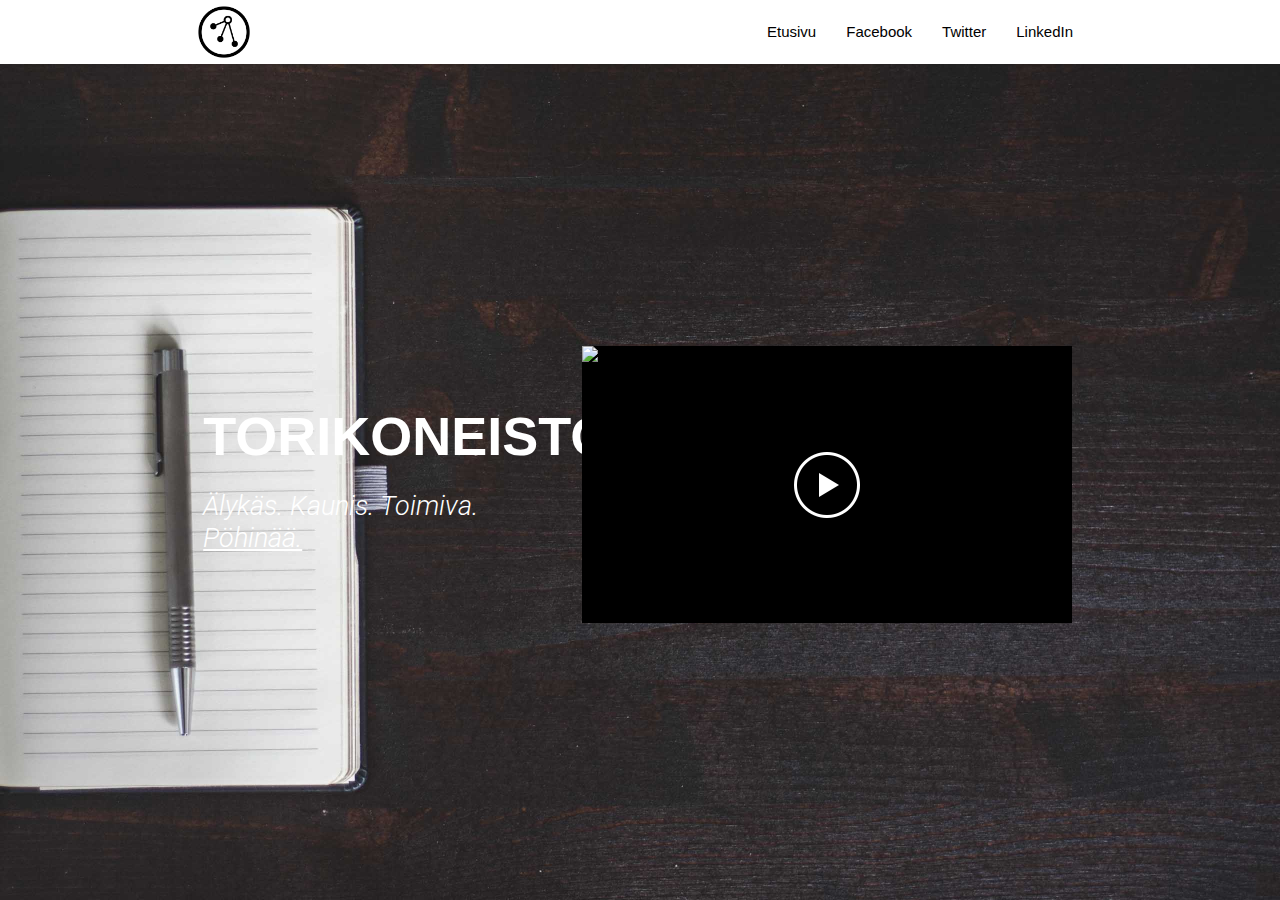
==== index.html @ 9f8a6457 "Basic layout" ====
<!DOCTYPE HTML>

<html>

<head>
	<meta charset="utf-8">
	<meta name="viewport" content="width=device-width, initial-scale=1.0">
	<meta name="theme-color" content="#222222">
	<meta name="msapplication-navbutton-color" content="#222222">
	<meta name="apple-mobile-web-app-status-bar-style" content="#222222">

	<title>Toriverkosto tai -koneisto</title>

  <link href="https://fonts.googleapis.com/icon?family=Material+Icons" rel="stylesheet">
  <link rel="stylesheet" href="css/materialize.min.css">
  <link rel="stylesheet" href="css/style.css">
</head>

<body>

	<!-- 	TOP NAVIGATION		-->

 <nav>
		<div class="nav-wrapper">
		  <a href="#" class="brand-logo"><img src="img/logo/toriverkosto-logo-circle-black.png"</a>
		  <ul id="nav-mobile" class="right hide-on-med-and-down">
		    <li><a href="">Etusivu</a></li>
		    <li><a href="">Facebook</a></li>
		    <li><a href="">Twitter</a></li>
		    <li><a href="">LinkedIn</a></li>
		  </ul>
		</div>
 </nav>

	<!-- 	CONTENT		-->

 <main>

	<!-- 	CONTENT		-->
	<div class="row content-wrapper">
		<div class="content valign-wrapper">
			<div class="col s5 text-column valign">
				<div class="text-container">
					<div class="title">TORIKONEISTO</div>
					<div class="subtitle">
						<p>Älykäs. Kaunis. Toimiva.</p>
						<p class="underline">Pöhinää.</p>
					</div>
				</div>
			</div>

			<div class="col s7 video-column valign">
				<div class="video-container">
					<div class="youtube-player" data-id="sTcl1QR_8BU"></div>
				</div>
			</div>
		</div>

	</div>


 </main>



  <script src="js/jquery-1.12.4.min.js"></script>
  <script src="js/materialize.min.js"></script>
  <script src="js/script.js"></script>
</body>

</html>
---- css/style.css ----
@import url('https://fonts.googleapis.com/css?family=Roboto:300i,400,700,900');

body {
	padding: 0;
	margin: 0;
	background-color: white;
}

.row {
	margin-bottom: 0;
}

.nav-wrapper {
	background-color: white;
	padding: 0 15%;
	z-index: 1;
}

.nav-wrapper ul a {
	color: black;
}

.nav-wrapper ul a:hover {
	background-color: #EEEEEE;
}

.brand-logo img {
	height: 64px;
	width: auto;
}

.content-wrapper {
	background: url('../img/bg-01.jpg') no-repeat top center;
	background-size: cover;
	clear: both;
	height: calc(100vh - 64px);
	margin-left: auto;
	margin-right: auto;
}

.content {
	width: 70%;
	height: 100%;
	margin-left: auto;
	margin-right: auto;
}

.text-column {
	color: white;
}

.title {
	font-size: 3.6em;
	font-weight: 700;
	text-decoration: uppercase;
}

.subtitle {
	font-size: 1.8em;
	font-weight: 300;
	font-style: italic;
	line-height: 0.2em;
}

.underline {
	text-decoration: underline;
}



/* 		Better video thumbnails 		*/

.youtube-player {
        position: relative;
        padding-bottom: 55.30%;
        /* Use 75% for 4:3 videos */
        height: 0;
        overflow: hidden;
        max-width: 100%;
        background: #000;
        margin: 5px;
    }
    
.youtube-player iframe {
    position: absolute;
    top: 0;
    left: 0;
    width: 100%;
    height: 100%;
    z-index: 100;
    background: transparent;
}

.youtube-player img {
    bottom: 0;
    display: block;
    left: 0;
    margin: auto;
    max-width: 100%;
    width: 100%;
    position: absolute;
    right: 0;
    top: 0;
    border: none;
    height: auto;
    cursor: pointer;
    -webkit-transition: .4s all;
    -moz-transition: .4s all;
    transition: .4s all;
}

.youtube-player img:hover {
    -webkit-filter: brightness(75%);
}

.youtube-player .play {
    height: 72px;
    width: 72px;
    left: 50%;
    top: 50%;
    margin-left: -36px;
    margin-top: -36px;
    position: absolute;
    background: url("../img/play-button.png") no-repeat;
    cursor: pointer;
}

@media screen and (max-width: 601px) {
	.brand-logo img {
		height: 57px;
	}
}
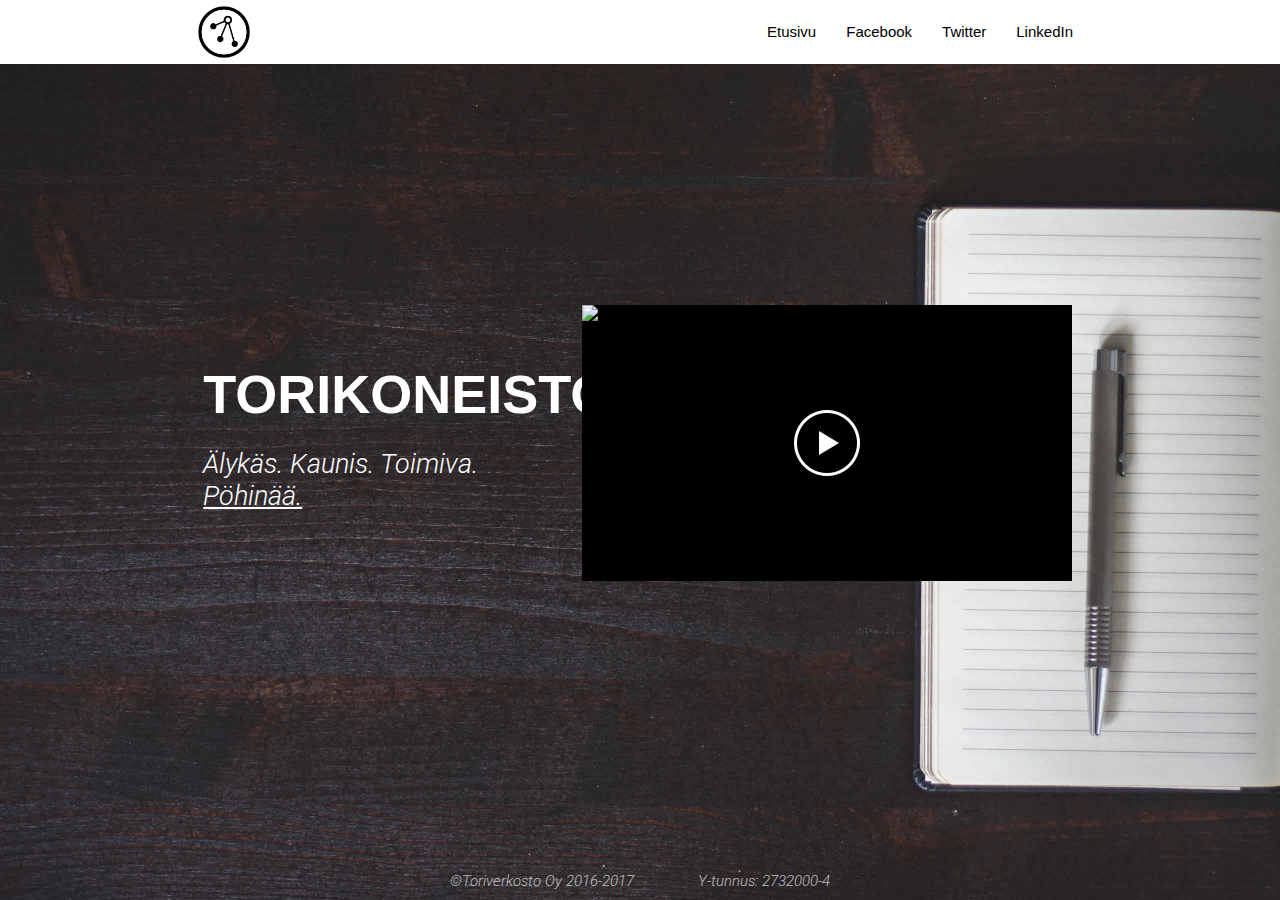
==== commit bc29fdd0: "Added footer" ====
--- a/index.html
+++ b/index.html
@@ -22,7 +22,7 @@
 
  <nav>
 		<div class="nav-wrapper">
-		  <a href="#" class="brand-logo"><img src="img/logo/toriverkosto-logo-circle-black.png"</a>
+		  <a href="#" class="brand-logo"><img src="img/logo/toriverkosto-logo-circle-black.png"></a>
 		  <ul id="nav-mobile" class="right hide-on-med-and-down">
 		    <li><a href="">Etusivu</a></li>
 		    <li><a href="">Facebook</a></li>
@@ -61,6 +61,11 @@
 
  </main>
 
+ <footer class="landing-footer">
+ 	<p>©Toriverkosto Oy 2016-2017</p>
+ 	<p>Y-tunnus: 2732000-4</p>
+</footer>
+
 
 
   <script src="js/jquery-1.12.4.min.js"></script>
--- a/css/style.css
+++ b/css/style.css
@@ -30,7 +30,7 @@
 }
 
 .content-wrapper {
-	background: url('../img/bg-01.jpg') no-repeat top center;
+	background: url('../img/bg-01-flip.jpg') no-repeat top center;
 	background-size: cover;
 	clear: both;
 	height: calc(100vh - 64px);
@@ -40,7 +40,7 @@
 
 .content {
 	width: 70%;
-	height: 100%;
+	height: 90%;
 	margin-left: auto;
 	margin-right: auto;
 }
@@ -65,6 +65,26 @@
 .underline {
 	text-decoration: underline;
 }
+
+.landing-footer {
+	color: rgba(255,255,255,0.7);
+	font-weight: 300;
+	font-style: italic;
+	text-align: center;
+	margin-top: -30px;
+	margin-left: 15%;
+	margin-right: 15%;
+}
+
+.landing-footer p {
+	display: inline;
+	margin: 0;
+	line-height: 0;
+	margin-left: 30px;
+	margin-right: 30px;
+}
+
+
 
 
 
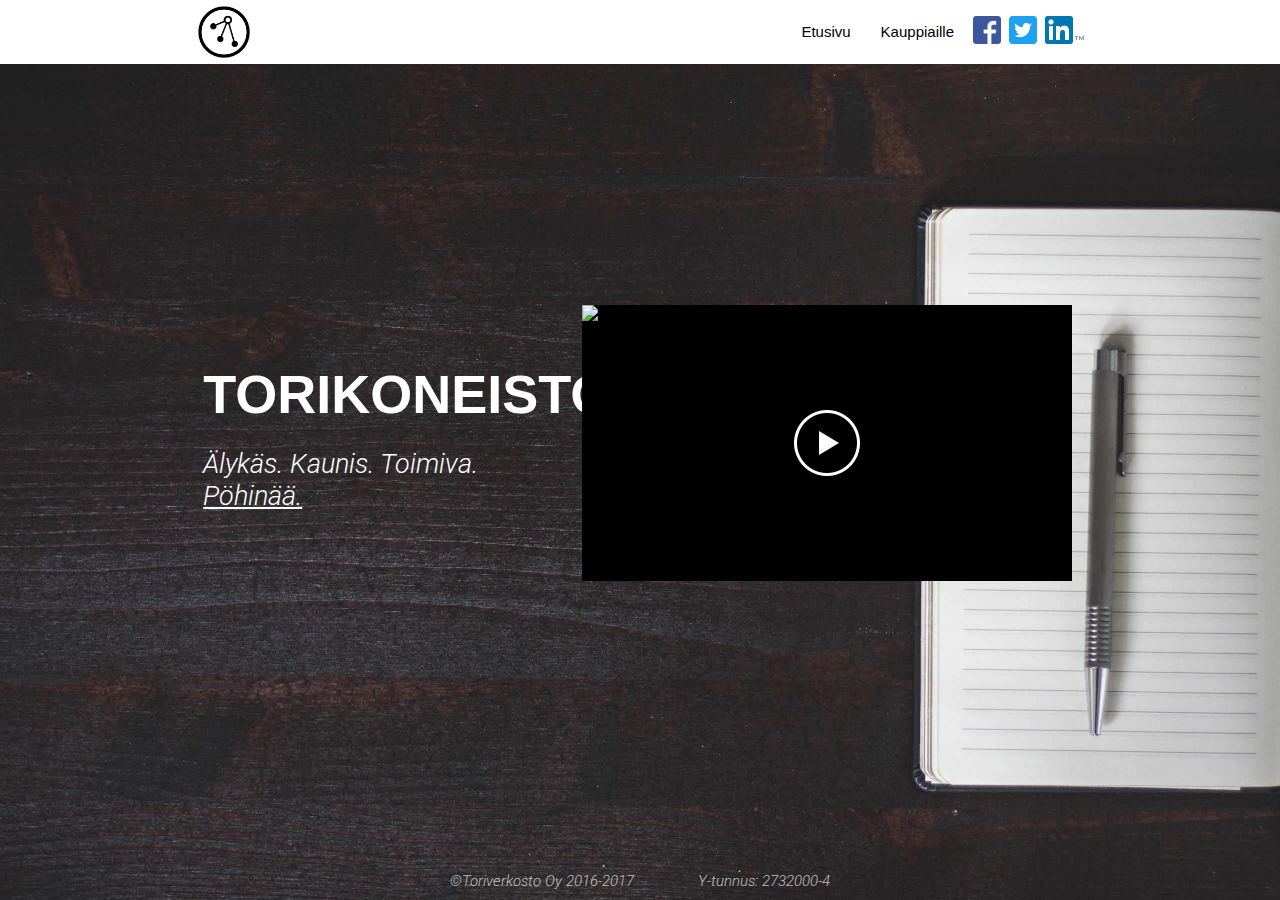
==== commit 778279a0: "Social media icons" ====
--- a/index.html
+++ b/index.html
@@ -25,9 +25,10 @@
 		  <a href="#" class="brand-logo"><img src="img/logo/toriverkosto-logo-circle-black.png"></a>
 		  <ul id="nav-mobile" class="right hide-on-med-and-down">
 		    <li><a href="">Etusivu</a></li>
-		    <li><a href="">Facebook</a></li>
-		    <li><a href="">Twitter</a></li>
-		    <li><a href="">LinkedIn</a></li>
+		    <li><a href="">Kauppiaille</a></li>
+		    <li class="social"><a href="" class="social"><img src="img/logo/facebook-logo.png" alt="Facebook" class="social-image"></a></li>
+		    <li class="social"><a href="" class="social"><img src="img/logo/twitter-logo.png" alt="Twitter" class="social-image"></a></li>
+		    <li class="social"><a href="" class="social"><img src="img/logo/linkedin-logo.png" alt="LinkedIn" class="social-image"></a></li>
 		  </ul>
 		</div>
  </nav>
--- a/css/style.css
+++ b/css/style.css
@@ -24,6 +24,23 @@
 	background-color: #EEEEEE;
 }
 
+.social {
+	margin-left: 0;
+	margin-right: 0;
+	padding: 0 2px;
+}
+
+.social a:hover {
+	background-color: white !important;
+}
+
+.social-image {
+	height: 28px;
+	width: auto;
+	overflow: hidden;
+	margin-bottom: -7px;
+}
+
 .brand-logo img {
 	height: 64px;
 	width: auto;
@@ -33,6 +50,10 @@
 	background: url('../img/bg-01-flip.jpg') no-repeat top center;
 	background-size: cover;
 	clear: both;
+	height: -webkit-calc(100vh - 64px);
+	height: expression(100vh - 64px);
+	height: -moz-calc(100vh - 64px);
+	height: -o-calc(100vh - 64px);
 	height: calc(100vh - 64px);
 	margin-left: auto;
 	margin-right: auto;
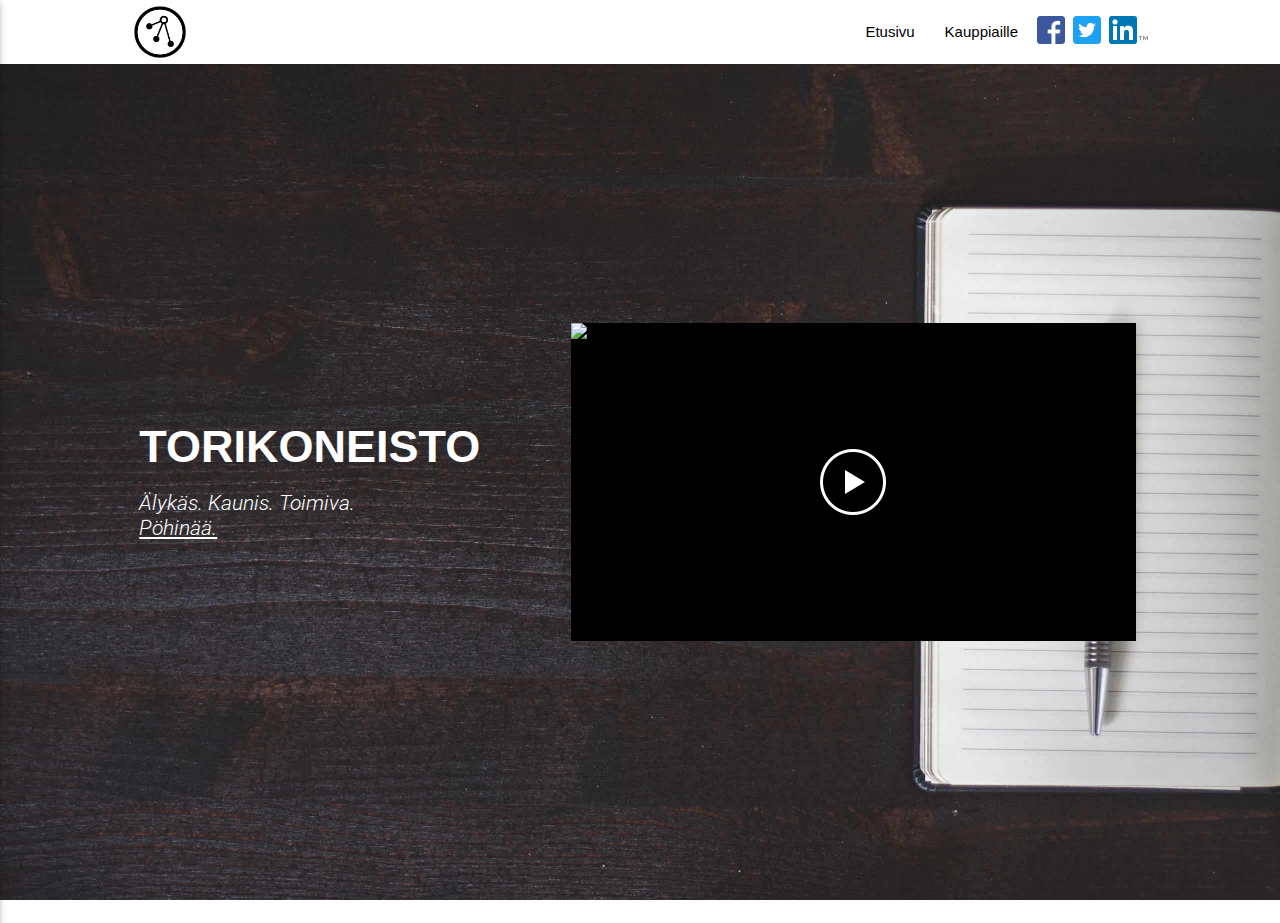
==== commit e7469c3a: "Basic responsiveness" ====
--- a/index.html
+++ b/index.html
@@ -23,13 +23,23 @@
  <nav>
 		<div class="nav-wrapper">
 		  <a href="#" class="brand-logo"><img src="img/logo/toriverkosto-logo-circle-black.png"></a>
-		  <ul id="nav-mobile" class="right hide-on-med-and-down">
+      <a href="#" data-activates="mobile-demo" class="button-collapse"><i class="material-icons black-text">menu</i></a>
+		  <ul class="right hide-on-med-and-down">
 		    <li><a href="">Etusivu</a></li>
 		    <li><a href="">Kauppiaille</a></li>
 		    <li class="social"><a href="" class="social"><img src="img/logo/facebook-logo.png" alt="Facebook" class="social-image"></a></li>
 		    <li class="social"><a href="" class="social"><img src="img/logo/twitter-logo.png" alt="Twitter" class="social-image"></a></li>
 		    <li class="social"><a href="" class="social"><img src="img/logo/linkedin-logo.png" alt="LinkedIn" class="social-image"></a></li>
 		  </ul>
+
+      <ul class="side-nav" id="mobile-demo">
+		    <li><a href="">Etusivu</a></li>
+		    <li><a href="">Kauppiaille</a></li>
+		    <li class="social">
+		    	<a href="" class="social"><img src="img/logo/facebook-logo.png" alt="Facebook" class="social-image"></a>
+		    	<a href="" class="social"><img src="img/logo/twitter-logo.png" alt="Twitter" class="social-image"></a>
+		    	<a href="" class="social"><img src="img/logo/linkedin-logo.png" alt="LinkedIn" class="social-image"></a></li>
+      </ul>
 		</div>
  </nav>
 
@@ -38,24 +48,22 @@
  <main>
 
 	<!-- 	CONTENT		-->
-	<div class="row content-wrapper">
-		<div class="content valign-wrapper">
-			<div class="col s5 text-column valign">
-				<div class="text-container">
-					<div class="title">TORIKONEISTO</div>
+	<div class="content-wrapper">
+		<div class="row content">
+
+			<div class="col s12 l7 push-l5 content-column video-container valign-wrapper">
+					<div class="youtube-player valign" data-id="sTcl1QR_8BU"></div>
+			</div>
+
+			<div class="col s12 l5 pull-l7 content-column valign-wrapper">
+				<div class="valign">
+					<div class="title">Torikoneisto</div>
 					<div class="subtitle">
 						<p>Älykäs. Kaunis. Toimiva.</p>
 						<p class="underline">Pöhinää.</p>
 					</div>
 				</div>
 			</div>
-
-			<div class="col s7 video-column valign">
-				<div class="video-container">
-					<div class="youtube-player" data-id="sTcl1QR_8BU"></div>
-				</div>
-			</div>
-		</div>
 
 	</div>
 
--- a/css/style.css
+++ b/css/style.css
@@ -32,6 +32,12 @@
 
 .social a:hover {
 	background-color: white !important;
+	opacity: 0.7;
+	-webkit-transition: opacity .3s;
+    -moz-transition: opacity .3s;
+    -o-transition: opacity .3s;
+	transition: opacity .3s;
+
 }
 
 .social-image {
@@ -50,11 +56,6 @@
 	background: url('../img/bg-01-flip.jpg') no-repeat top center;
 	background-size: cover;
 	clear: both;
-	height: -webkit-calc(100vh - 64px);
-	height: expression(100vh - 64px);
-	height: -moz-calc(100vh - 64px);
-	height: -o-calc(100vh - 64px);
-	height: calc(100vh - 64px);
 	margin-left: auto;
 	margin-right: auto;
 }
@@ -66,14 +67,19 @@
 	margin-right: auto;
 }
 
-.text-column {
-	color: white;
+.content-column {
+  color: white;
+  height: -webkit-calc(100vh - 64px);
+  height: expression(100vh - 64px);
+  height: -moz-calc(100vh - 64px);
+  height: -o-calc(100vh - 64px);
+  height: calc(100vh - 64px);
 }
 
 .title {
 	font-size: 3.6em;
 	font-weight: 700;
-	text-decoration: uppercase;
+  text-transform: uppercase;
 }
 
 .subtitle {
@@ -105,6 +111,10 @@
 	margin-right: 30px;
 }
 
+#sidenav-overlay {
+  z-index: 0;
+}
+
 
 
 
@@ -112,15 +122,16 @@
 /* 		Better video thumbnails 		*/
 
 .youtube-player {
-        position: relative;
-        padding-bottom: 55.30%;
-        /* Use 75% for 4:3 videos */
-        height: 0;
-        overflow: hidden;
-        max-width: 100%;
-        background: #000;
-        margin: 5px;
-    }
+    position: relative;
+    width: 100%;
+    padding-bottom: 55.30%;
+    /* Use 75% for 4:3 videos */
+    height: 0;
+    overflow: hidden;
+    max-width: 100%;
+    background: #000;
+    margin: 5px;
+}
     
 .youtube-player iframe {
     position: absolute;
@@ -170,4 +181,46 @@
 	.brand-logo img {
 		height: 57px;
 	}
+}
+
+@media screen and (max-width: 992px) {
+  .nav-wrapper {
+    padding: 0;
+  }
+
+  .content {
+    width: 100%;
+    height: 100vh;
+  }
+
+  .content-column {
+    height: auto;
+  }
+
+  .row .video-container {
+    padding: 0;
+  }
+
+  .youtube-player {
+    margin-right: 0 !important;
+    margin-left: 0 !important;
+  }
+}
+
+@media screen and (max-width: 1460px) and (min-width: 993px) {
+  .nav-wrapper{
+    padding: 0 10%;
+  }
+
+  .content {
+    width: 80%;
+  }
+
+  .title {
+    font-size: 3em;
+  }
+
+  .subtitle {
+    font-size: 1.4em;
+  }
 }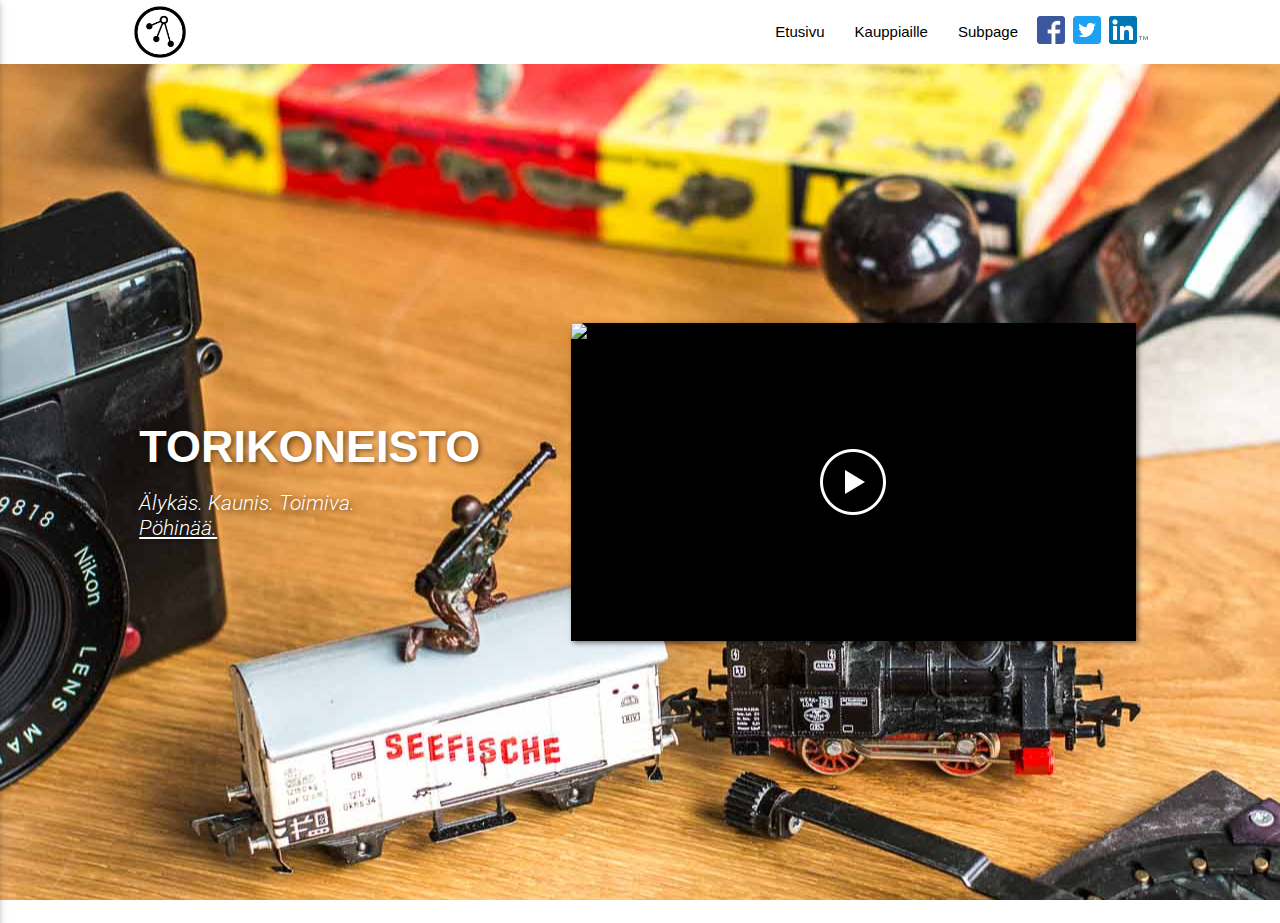
==== commit 0af03f3a: "Subpage layout" ====
--- a/index.html
+++ b/index.html
@@ -9,11 +9,13 @@
 	<meta name="msapplication-navbutton-color" content="#222222">
 	<meta name="apple-mobile-web-app-status-bar-style" content="#222222">
 
-	<title>Toriverkosto tai -koneisto</title>
+	<title>Toriverkosto</title>
 
   <link href="https://fonts.googleapis.com/icon?family=Material+Icons" rel="stylesheet">
   <link rel="stylesheet" href="css/materialize.min.css">
   <link rel="stylesheet" href="css/style.css">
+
+  <link rel="stylesheet" href="css/frontpage.css">
 </head>
 
 <body>
@@ -22,19 +24,21 @@
 
  <nav>
 		<div class="nav-wrapper">
-		  <a href="#" class="brand-logo"><img src="img/logo/toriverkosto-logo-circle-black.png"></a>
+		  <a href="index.html" class="brand-logo"><img src="img/logo/toriverkosto-logo-circle-black.png"></a>
       <a href="#" data-activates="mobile-demo" class="button-collapse"><i class="material-icons black-text">menu</i></a>
 		  <ul class="right hide-on-med-and-down">
-		    <li><a href="">Etusivu</a></li>
+		    <li><a href="index.html">Etusivu</a></li>
 		    <li><a href="">Kauppiaille</a></li>
+		    <li><a href="subpage.html">Subpage</a></li>
 		    <li class="social"><a href="" class="social"><img src="img/logo/facebook-logo.png" alt="Facebook" class="social-image"></a></li>
 		    <li class="social"><a href="" class="social"><img src="img/logo/twitter-logo.png" alt="Twitter" class="social-image"></a></li>
 		    <li class="social"><a href="" class="social"><img src="img/logo/linkedin-logo.png" alt="LinkedIn" class="social-image"></a></li>
 		  </ul>
 
       <ul class="side-nav" id="mobile-demo">
-		    <li><a href="">Etusivu</a></li>
+		    <li><a href="index.html">Etusivu</a></li>
 		    <li><a href="">Kauppiaille</a></li>
+		    <li><a href="subpage.html">Subpage</a></li>
 		    <li class="social">
 		    	<a href="" class="social"><img src="img/logo/facebook-logo.png" alt="Facebook" class="social-image"></a>
 		    	<a href="" class="social"><img src="img/logo/twitter-logo.png" alt="Twitter" class="social-image"></a>
--- a/css/style.css
+++ b/css/style.css
@@ -1,4 +1,4 @@
-@import url('https://fonts.googleapis.com/css?family=Roboto:300i,400,700,900');
+@import url('https://fonts.googleapis.com/css?family=Roboto:100i,300i,400,700,900');
 
 body {
 	padding: 0;
@@ -6,6 +6,22 @@
 	background-color: white;
 }
 
+h1 {
+  margin-bottom: 40px;
+}
+
+h2 {
+  text-transform: uppercase;
+  font-size: 2em;
+  font-weight: 300;
+  font-style: italic;
+  margin-top: 0;
+}
+
+h3 {
+  font-size: 2em;
+}
+
 .row {
 	margin-bottom: 0;
 }
@@ -34,8 +50,8 @@
 	background-color: white !important;
 	opacity: 0.7;
 	-webkit-transition: opacity .3s;
-    -moz-transition: opacity .3s;
-    -o-transition: opacity .3s;
+  -moz-transition: opacity .3s;
+  -o-transition: opacity .3s;
 	transition: opacity .3s;
 
 }
@@ -53,22 +69,12 @@
 }
 
 .content-wrapper {
-	background: url('../img/bg-01-flip.jpg') no-repeat top center;
+	background: url('../img/bg-01-flip.jpg') no-repeat center center fixed;
 	background-size: cover;
 	clear: both;
 	margin-left: auto;
 	margin-right: auto;
-}
-
-.content {
-	width: 70%;
-	height: 90%;
-	margin-left: auto;
-	margin-right: auto;
-}
-
-.content-column {
-  color: white;
+
   height: -webkit-calc(100vh - 64px);
   height: expression(100vh - 64px);
   height: -moz-calc(100vh - 64px);
@@ -76,6 +82,22 @@
   height: calc(100vh - 64px);
 }
 
+.content {
+  color: white;
+  text-shadow: 2px 2px 5px rgba(0,0,0,0.5);
+	width: 70%;
+	margin-left: auto;
+	margin-right: auto;
+}
+
+.content-column {
+  height: -webkit-calc(100vh - 64px);
+  height: expression(100vh - 64px);
+  height: -moz-calc(100vh - 64px);
+  height: -o-calc(100vh - 64px);
+  height: calc(100vh - 64px);
+}
+
 .title {
 	font-size: 3.6em;
 	font-weight: 700;
@@ -91,6 +113,16 @@
 
 .underline {
 	text-decoration: underline;
+}
+
+.light {
+  font-weight: 100;
+  font-style: italic;
+}
+
+.no-shadow {
+  text-shadow: 0 0;
+  box-shadow: 0 0;
 }
 
 .landing-footer {
@@ -109,6 +141,14 @@
 	line-height: 0;
 	margin-left: 30px;
 	margin-right: 30px;
+}
+
+.button-bottom {
+  margin-top: 30px;
+}
+
+.empty {
+  visibility: hidden;
 }
 
 #sidenav-overlay {
@@ -131,6 +171,8 @@
     max-width: 100%;
     background: #000;
     margin: 5px;
+    background-color: black;
+    box-shadow: 2px 2px 5px rgba(0,0,0,0.5);
 }
     
 .youtube-player iframe {
@@ -187,24 +229,6 @@
   .nav-wrapper {
     padding: 0;
   }
-
-  .content {
-    width: 100%;
-    height: 100vh;
-  }
-
-  .content-column {
-    height: auto;
-  }
-
-  .row .video-container {
-    padding: 0;
-  }
-
-  .youtube-player {
-    margin-right: 0 !important;
-    margin-left: 0 !important;
-  }
 }
 
 @media screen and (max-width: 1460px) and (min-width: 993px) {
--- a/css/frontpage.css
+++ b/css/frontpage.css
@@ -0,0 +1,29 @@
+.content-wrapper {
+  background: url('../img/bg-02.jpg') no-repeat center center fixed;
+}
+
+@media screen and (max-width: 992px) {
+
+  .content {
+    width: 100%;
+
+    height: -webkit-calc(100vh - 64px);
+    height: expression(100vh - 64px);
+    height: -moz-calc(100vh - 64px);
+    height: -o-calc(100vh - 64px);
+    height: calc(100vh - 64px);
+  }
+
+  .content-column {
+    height: auto;
+  }
+
+  .row .video-container {
+    margin-top: 0;
+    padding: 0;
+  }
+
+  .youtube-player {
+    margin: 0;
+  }
+}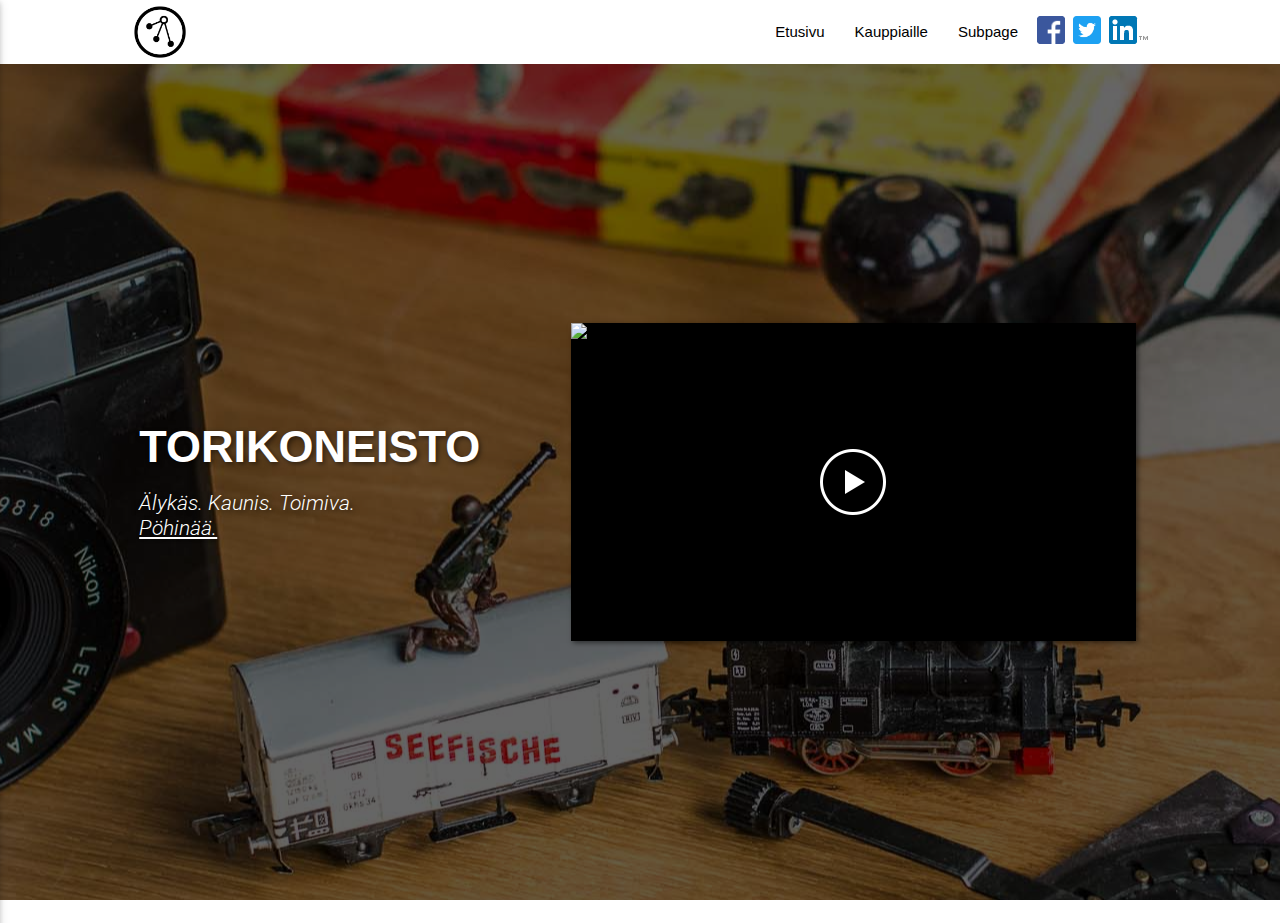
==== commit a2d1525d: "Commit before I break things" ====
--- a/index.html
+++ b/index.html
@@ -53,18 +53,30 @@
 
 	<!-- 	CONTENT		-->
 	<div class="content-wrapper">
-		<div class="row content">
+		<div class="background-overlay">
+			<div class="row content">
+		
+					<div class="col s12 l7 push-l5 content-column video-container valign-wrapper">
+							<div class="youtube-player valign" data-id="sTcl1QR_8BU"></div>
+					</div>
+		
+					<div class="col s12 l5 pull-l7 content-column valign-wrapper">
+						<div class="valign">
+							<!--
+								Punchline ehdotuksia:
+									-	Changing the game
+									-	Twitterin slogan
+									-	Verkkoon. Helpoisti.
+									- Toivottavasti en unohda poistaa tätä kommenttia
+							-->
 
-			<div class="col s12 l7 push-l5 content-column video-container valign-wrapper">
-					<div class="youtube-player valign" data-id="sTcl1QR_8BU"></div>
-			</div>
 
-			<div class="col s12 l5 pull-l7 content-column valign-wrapper">
-				<div class="valign">
-					<div class="title">Torikoneisto</div>
-					<div class="subtitle">
-						<p>Älykäs. Kaunis. Toimiva.</p>
-						<p class="underline">Pöhinää.</p>
+							<div class="title">Torikoneisto</div>
+							<div class="subtitle">
+								<p>Älykäs. Kaunis. Toimiva.</p>
+								<p class="underline">Pöhinää.</p>
+							</div>
+						</div>
 					</div>
 				</div>
 			</div>
--- a/css/style.css
+++ b/css/style.css
@@ -159,66 +159,6 @@
 
 
 
-/* 		Better video thumbnails 		*/
-
-.youtube-player {
-    position: relative;
-    width: 100%;
-    padding-bottom: 55.30%;
-    /* Use 75% for 4:3 videos */
-    height: 0;
-    overflow: hidden;
-    max-width: 100%;
-    background: #000;
-    margin: 5px;
-    background-color: black;
-    box-shadow: 2px 2px 5px rgba(0,0,0,0.5);
-}
-    
-.youtube-player iframe {
-    position: absolute;
-    top: 0;
-    left: 0;
-    width: 100%;
-    height: 100%;
-    z-index: 100;
-    background: transparent;
-}
-
-.youtube-player img {
-    bottom: 0;
-    display: block;
-    left: 0;
-    margin: auto;
-    max-width: 100%;
-    width: 100%;
-    position: absolute;
-    right: 0;
-    top: 0;
-    border: none;
-    height: auto;
-    cursor: pointer;
-    -webkit-transition: .4s all;
-    -moz-transition: .4s all;
-    transition: .4s all;
-}
-
-.youtube-player img:hover {
-    -webkit-filter: brightness(75%);
-}
-
-.youtube-player .play {
-    height: 72px;
-    width: 72px;
-    left: 50%;
-    top: 50%;
-    margin-left: -36px;
-    margin-top: -36px;
-    position: absolute;
-    background: url("../img/play-button.png") no-repeat;
-    cursor: pointer;
-}
-
 @media screen and (max-width: 601px) {
 	.brand-logo img {
 		height: 57px;
--- a/css/frontpage.css
+++ b/css/frontpage.css
@@ -1,5 +1,80 @@
+
+/*    Better video thumbnails     */
+
+.youtube-player {
+    position: relative;
+    width: 100%;
+    padding-bottom: 55.30%;
+    /* Use 75% for 4:3 videos */
+    height: 0;
+    overflow: hidden;
+    max-width: 100%;
+    background: #000;
+    margin: 5px;
+    background-color: black;
+    box-shadow: 2px 2px 5px rgba(0,0,0,0.5);
+}
+    
+.youtube-player iframe {
+    position: absolute;
+    top: 0;
+    left: 0;
+    width: 100%;
+    height: 100%;
+    z-index: 100;
+    background: transparent;
+}
+
+.youtube-player img {
+    bottom: 0;
+    display: block;
+    left: 0;
+    margin: auto;
+    max-width: 100%;
+    width: 100%;
+    position: absolute;
+    right: 0;
+    top: 0;
+    border: none;
+    height: auto;
+    cursor: pointer;
+    -webkit-transition: .4s all;
+    -moz-transition: .4s all;
+    transition: .4s all;
+}
+
+.youtube-player img:hover {
+    -webkit-filter: brightness(75%);
+}
+
+.youtube-player .play {
+    height: 72px;
+    width: 72px;
+    left: 50%;
+    top: 50%;
+    margin-left: -36px;
+    margin-top: -36px;
+    position: absolute;
+    background: url("../img/play-button.png") no-repeat;
+    cursor: pointer;
+}
+
+
+
+
+
+
+
+
+
+
+
 .content-wrapper {
   background: url('../img/bg-02.jpg') no-repeat center center fixed;
+}
+
+.background-overlay {
+  background-color: rgba(0,0,0,0.6);
 }
 
 @media screen and (max-width: 992px) {
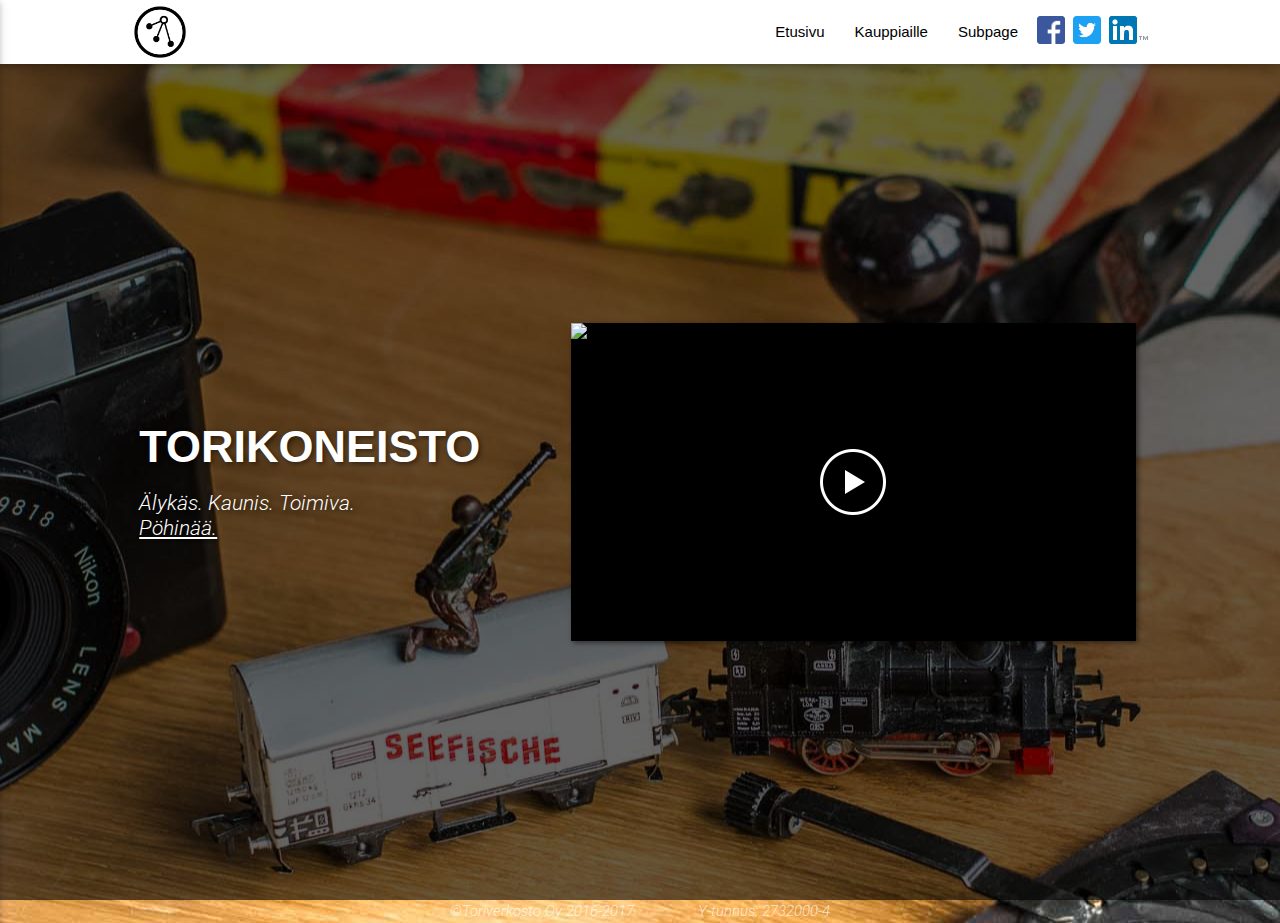
==== commit f3d4fca6: "Fixed background image scaling" ====
--- a/index.html
+++ b/index.html
@@ -67,7 +67,8 @@
 									-	Changing the game
 									-	Twitterin slogan
 									-	Verkkoon. Helpoisti.
-									- Toivottavasti en unohda poistaa tätä kommenttia
+									- Nostamassa kiertotalouden vähittäiskauppaa 2010 luvulle tms.
+									- Toivottavasti en unohda poistaa tätä kommenttia ennen julkaisua.
 							-->
 
 
--- a/css/style.css
+++ b/css/style.css
@@ -3,7 +3,8 @@
 body {
 	padding: 0;
 	margin: 0;
-	background-color: white;
+  background: url('../img/bg-01-flip.jpg') no-repeat center center fixed;
+  background-size: cover;
 }
 
 h1 {
@@ -69,17 +70,9 @@
 }
 
 .content-wrapper {
-	background: url('../img/bg-01-flip.jpg') no-repeat center center fixed;
-	background-size: cover;
 	clear: both;
 	margin-left: auto;
 	margin-right: auto;
-
-  height: -webkit-calc(100vh - 64px);
-  height: expression(100vh - 64px);
-  height: -moz-calc(100vh - 64px);
-  height: -o-calc(100vh - 64px);
-  height: calc(100vh - 64px);
 }
 
 .content {
--- a/css/frontpage.css
+++ b/css/frontpage.css
@@ -69,7 +69,7 @@
 
 
 
-.content-wrapper {
+body {
   background: url('../img/bg-02.jpg') no-repeat center center fixed;
 }
 
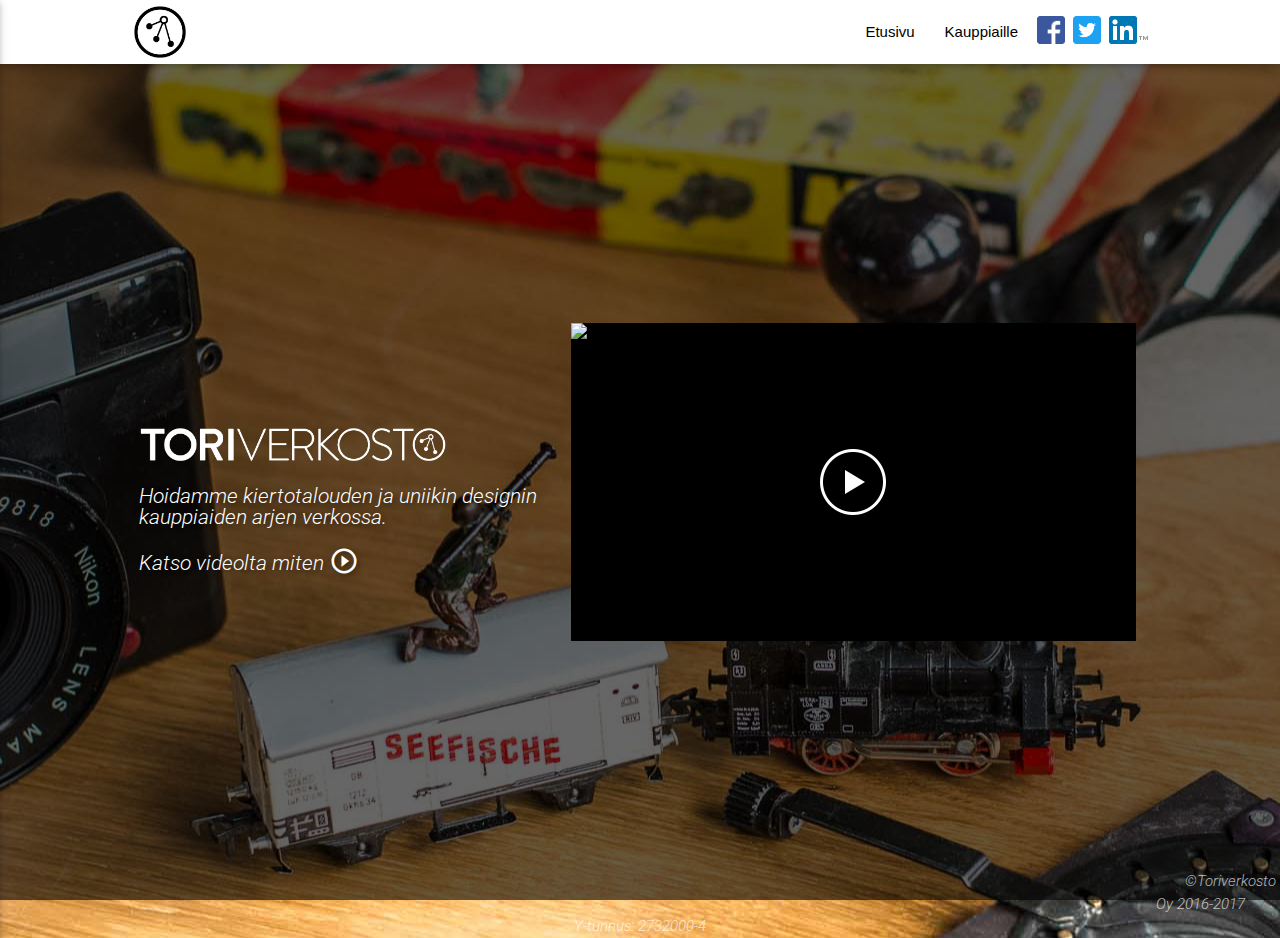
==== commit 4d465df5: "Everything works okay. Moving on to WordPress" ====
--- a/index.html
+++ b/index.html
@@ -23,65 +23,69 @@
 	<!-- 	TOP NAVIGATION		-->
 
  <nav>
-		<div class="nav-wrapper">
-		  <a href="index.html" class="brand-logo"><img src="img/logo/toriverkosto-logo-circle-black.png"></a>
+    <div class="nav-wrapper">
+      <a href="index.html" class="brand-logo"><img src="img/logo/toriverkosto-logo-circle-black.png"></a>
       <a href="#" data-activates="mobile-demo" class="button-collapse"><i class="material-icons black-text">menu</i></a>
-		  <ul class="right hide-on-med-and-down">
-		    <li><a href="index.html">Etusivu</a></li>
-		    <li><a href="">Kauppiaille</a></li>
-		    <li><a href="subpage.html">Subpage</a></li>
-		    <li class="social"><a href="" class="social"><img src="img/logo/facebook-logo.png" alt="Facebook" class="social-image"></a></li>
-		    <li class="social"><a href="" class="social"><img src="img/logo/twitter-logo.png" alt="Twitter" class="social-image"></a></li>
-		    <li class="social"><a href="" class="social"><img src="img/logo/linkedin-logo.png" alt="LinkedIn" class="social-image"></a></li>
-		  </ul>
+      <ul class="right hide-on-med-and-down">
+        <li><a href="index.html">Etusivu</a></li>
+        <li><a href="kauppiaille.html">Kauppiaille</a></li>
+        <li class="social"><a href="https://www.facebook.com/toriverkosto" class="social"><img src="img/logo/facebook-logo.png" alt="Facebook" class="social-image"></a></li>
+        <li class="social"><a href="https://twitter.com/toriverkosto" class="social"><img src="img/logo/twitter-logo.png" alt="Twitter" class="social-image"></a></li>
+        <li class="social"><a href="https://www.linkedin.com/company/toriverkosto" class="social"><img src="img/logo/linkedin-logo.png" alt="LinkedIn" class="social-image"></a></li>
+      </ul>
 
       <ul class="side-nav" id="mobile-demo">
-		    <li><a href="index.html">Etusivu</a></li>
-		    <li><a href="">Kauppiaille</a></li>
-		    <li><a href="subpage.html">Subpage</a></li>
-		    <li class="social">
-		    	<a href="" class="social"><img src="img/logo/facebook-logo.png" alt="Facebook" class="social-image"></a>
-		    	<a href="" class="social"><img src="img/logo/twitter-logo.png" alt="Twitter" class="social-image"></a>
-		    	<a href="" class="social"><img src="img/logo/linkedin-logo.png" alt="LinkedIn" class="social-image"></a></li>
+        <li><a href="index.html">Etusivu</a></li>
+        <li><a href="kauppiaille.html">Kauppiaille</a></li>
+        <li class="social">
+          <a href="https://www.facebook.com/toriverkosto" class="social"><img src="img/logo/facebook-logo.png" alt="Facebook" class="social-image"></a>
+          <a href="https://twitter.com/toriverkosto" class="social"><img src="img/logo/twitter-logo.png" alt="Twitter" class="social-image"></a>
+          <a href="https://www.linkedin.com/company/toriverkosto" class="social"><img src="img/logo/linkedin-logo.png" alt="LinkedIn" class="social-image"></a></li>
       </ul>
-		</div>
+    </div>
  </nav>
 
 	<!-- 	CONTENT		-->
 
  <main>
+ 	<div class="body-overlay">
 
 	<!-- 	CONTENT		-->
-	<div class="content-wrapper">
-		<div class="background-overlay">
-			<div class="row content">
-		
-					<div class="col s12 l7 push-l5 content-column video-container valign-wrapper">
-							<div class="youtube-player valign" data-id="sTcl1QR_8BU"></div>
-					</div>
-		
-					<div class="col s12 l5 pull-l7 content-column valign-wrapper">
-						<div class="valign">
-							<!--
-								Punchline ehdotuksia:
-									-	Changing the game
-									-	Twitterin slogan
-									-	Verkkoon. Helpoisti.
-									- Nostamassa kiertotalouden vähittäiskauppaa 2010 luvulle tms.
-									- Toivottavasti en unohda poistaa tätä kommenttia ennen julkaisua.
-							-->
+		<div class="content-wrapper">
+			<div class="background-overlay">
+				<div class="row content">
+			
+						<div class="col s12 l7 push-l5 content-column video-container valign-wrapper">
+								<div class="youtube-player valign" data-id="sTcl1QR_8BU"></div>
+						</div>
+			
+						<div class="col s12 l5 pull-l7 content-column valign-wrapper">
+							<div class="valign">
+								<!--
+									Punchline ehdotuksia:
+										-	Changing the game
+										-	Twitterin slogan
+										-	Verkkoon. Helpoisti.
+										- Nostamassa kiertotalouden vähittäiskauppaa 2010 luvulle tms.
+										- Toivottavasti en unohda poistaa tätä kommenttia ennen julkaisua.
+								-->
 
 
-							<div class="title">Torikoneisto</div>
-							<div class="subtitle">
-								<p>Älykäs. Kaunis. Toimiva.</p>
-								<p class="underline">Pöhinää.</p>
+								<!--  <div class="title">Torikoneisto</div> -->
+								<img src="img/logo/toriverkosto-logo-full.png" alt="Toriverkosto" class="title-logo">
+
+								<div class="subtitle">
+									<p>Hoidamme kiertotalouden ja uniikin designin kauppiaiden arjen verkossa.</p>
+									<p>
+										Katso videolta miten <a href="https://www.youtube.com/watch?v=sTcl1QR_8BU"><i class="material-icons white-text small centered-icon" id="small-play-button">play_circle_outline</i></a>
+									</p>
+								</div>
 							</div>
 						</div>
 					</div>
 				</div>
-			</div>
 
+		</div>
 	</div>
 
 
--- a/css/style.css
+++ b/css/style.css
@@ -23,6 +23,10 @@
   font-size: 2em;
 }
 
+#small-play-button:hover {
+  cursor: pointer;
+}
+
 .row {
 	margin-bottom: 0;
 }
@@ -31,6 +35,10 @@
 	background-color: white;
 	padding: 0 15%;
 	z-index: 1;
+}
+
+.nav-wrapper .button-collapse {
+  padding-left: 10px;
 }
 
 .nav-wrapper ul a {
@@ -101,7 +109,18 @@
 	font-size: 1.8em;
 	font-weight: 300;
 	font-style: italic;
-	line-height: 0.2em;
+	line-height: 1em;
+  z-index: 2;
+}
+
+.subtitle p {
+  margin-top: 0;
+  margin-bottom: 0.6em;
+}
+
+.centered-icon {
+  position: relative;
+  bottom: -0.2em;
 }
 
 .underline {
@@ -118,24 +137,6 @@
   box-shadow: 0 0;
 }
 
-.landing-footer {
-	color: rgba(255,255,255,0.7);
-	font-weight: 300;
-	font-style: italic;
-	text-align: center;
-	margin-top: -30px;
-	margin-left: 15%;
-	margin-right: 15%;
-}
-
-.landing-footer p {
-	display: inline;
-	margin: 0;
-	line-height: 0;
-	margin-left: 30px;
-	margin-right: 30px;
-}
-
 .button-bottom {
   margin-top: 30px;
 }
@@ -148,7 +149,23 @@
   z-index: 0;
 }
 
-
+footer {
+  text-align: center;
+  margin-top: 0;
+}
+
+footer p {
+  color: rgba(255,255,255,0.7);
+  margin-left: 15%;
+  margin-right: 15%;
+  font-weight: 300;
+  font-style: italic;
+  display: inline;
+  margin: 0;
+  line-height: 0;
+  margin-left: 30px;
+  margin-right: 30px;
+}
 
 
 
@@ -156,6 +173,15 @@
 	.brand-logo img {
 		height: 57px;
 	}
+
+  footer {
+    margin-bottom: 10px;
+  }
+
+  footer p {
+    display: block;
+    line-height: 1.3em;
+  }
 }
 
 @media screen and (max-width: 992px) {
--- a/css/frontpage.css
+++ b/css/frontpage.css
@@ -12,7 +12,6 @@
     background: #000;
     margin: 5px;
     background-color: black;
-    box-shadow: 2px 2px 5px rgba(0,0,0,0.5);
 }
     
 .youtube-player iframe {
@@ -73,11 +72,40 @@
   background: url('../img/bg-02.jpg') no-repeat center center fixed;
 }
 
-.background-overlay {
+.body-overlay {
   background-color: rgba(0,0,0,0.6);
 }
 
+.title-logo {
+  position: relative;
+  max-width: 100%;
+  max-height: 100%;
+  margin-left: -12%;
+  margin-bottom: -8%;
+  z-index: 1;
+}
+
+.landing-footer {
+  margin-top: -30px;
+}
+
+
+@media screen and (max-width: 601px) {
+  .landing-footer {
+    margin-top: -40px;
+    margin-bottom: 0;
+  }
+}
+
 @media screen and (max-width: 992px) {
+
+  body {
+    background: #25434D;
+  }
+
+  .body-overlay {
+    background: none;
+  }
 
   .content {
     width: 100%;
